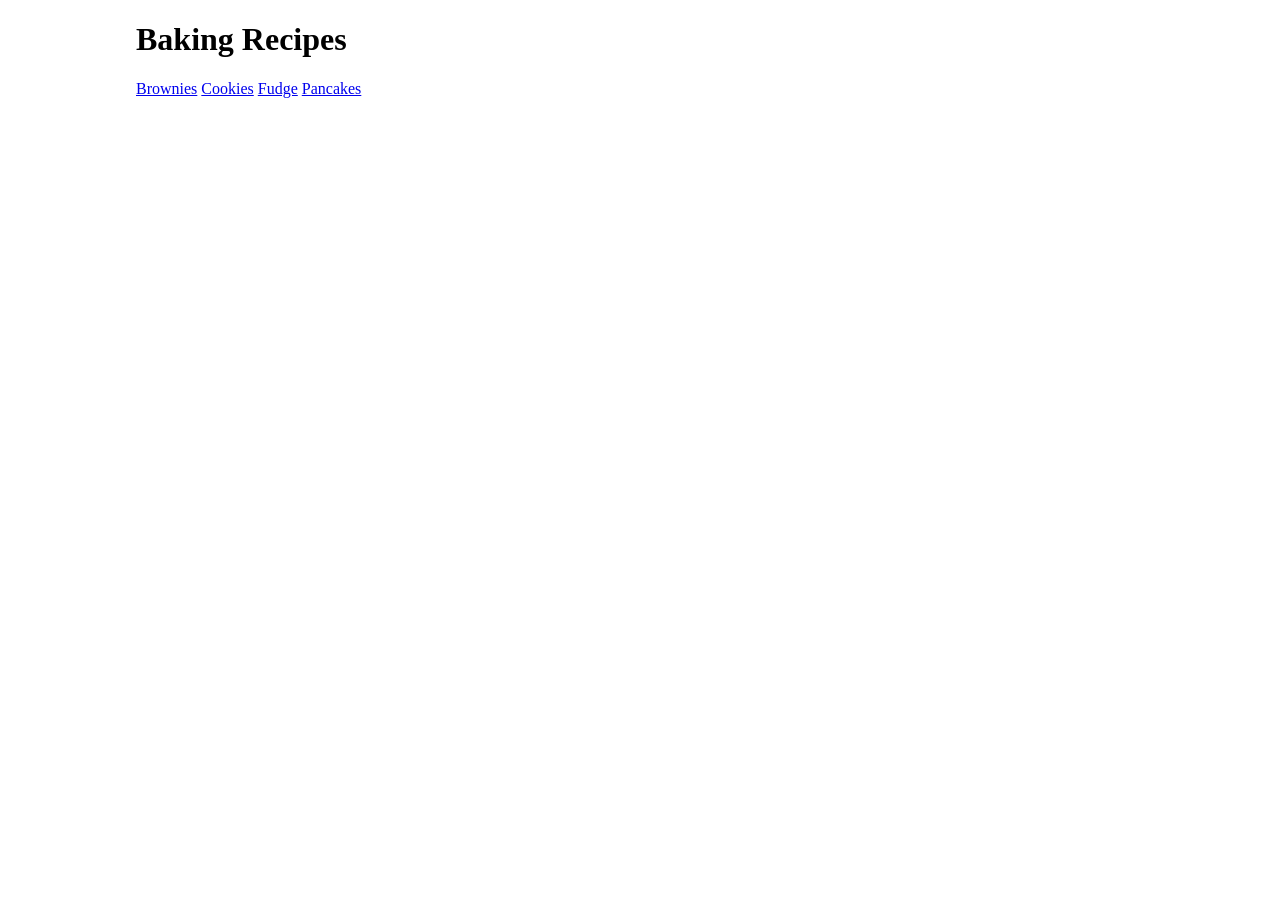
==== index.html @ e3f2d1ed "added css link" ====
<!DOCTYPE html>
<html lang="en">
    <head>
        <link rel="stylesheet" href="styles.css">
        <meta charset="UTF-8">
        <title>Baking Recipes</title>
    </head>
    <body>
        <h1>Baking Recipes</h1>
        <a href="recipes/brownies.html">Brownies</a>
        <a href="recipes/cookies.html">Cookies</a>
        <a href="recipes/fudge.html">Fudge</a>
        <a href="recipes/pancakes.html">Pancakes</a>
    </body>
</html>
---- styles.css ----
html {
    margin: auto;
    width: 80%;
}
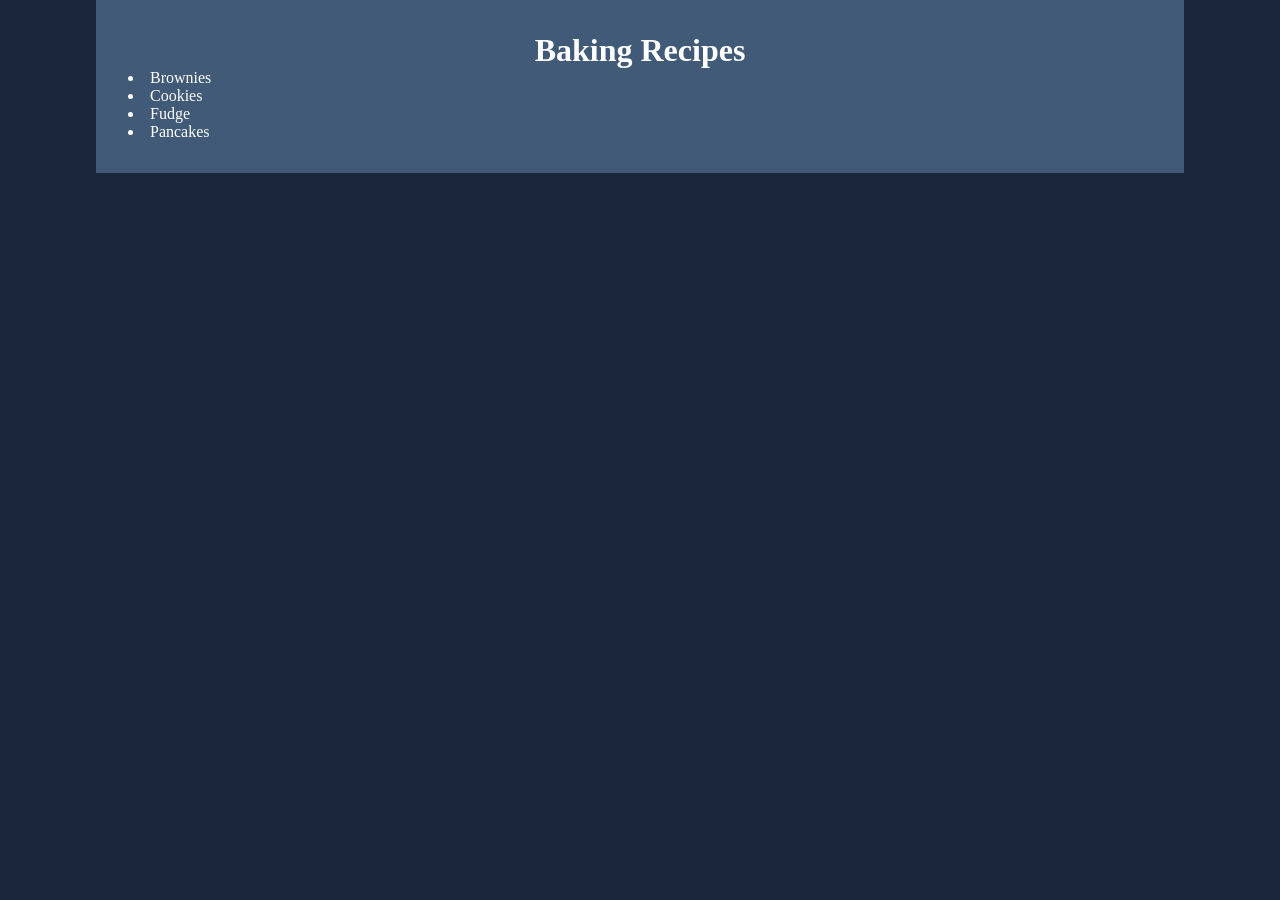
==== commit 2177137a: "turned links into list" ====
--- a/index.html
+++ b/index.html
@@ -7,9 +7,9 @@
     </head>
     <body>
         <h1>Baking Recipes</h1>
-        <a href="recipes/brownies.html">Brownies</a>
-        <a href="recipes/cookies.html">Cookies</a>
-        <a href="recipes/fudge.html">Fudge</a>
-        <a href="recipes/pancakes.html">Pancakes</a>
+        <li><a href="recipes/brownies.html">Brownies</a></li>
+        <li><a href="recipes/cookies.html">Cookies</a></li>
+        <li><a href="recipes/fudge.html">Fudge</a></li>
+        <li><a href="recipes/pancakes.html">Pancakes</a></li>
     </body>
 </html>
--- a/styles.css
+++ b/styles.css
@@ -1,4 +1,19 @@
+/* palette for website: https://coolors.co/palette/0d1b2a-1b263b-415a77-778da9-e0e1dd */
 html {
+    background-color: #1B263B;
+}
+body {
     margin: auto;
     width: 80%;
+    padding: 2em;
+    background-color: #415a77;
+    color: white;
 }
+h1 {
+    margin: 0;
+    text-align: center;
+}
+a {
+    text-decoration: none;
+    color: white;
+}
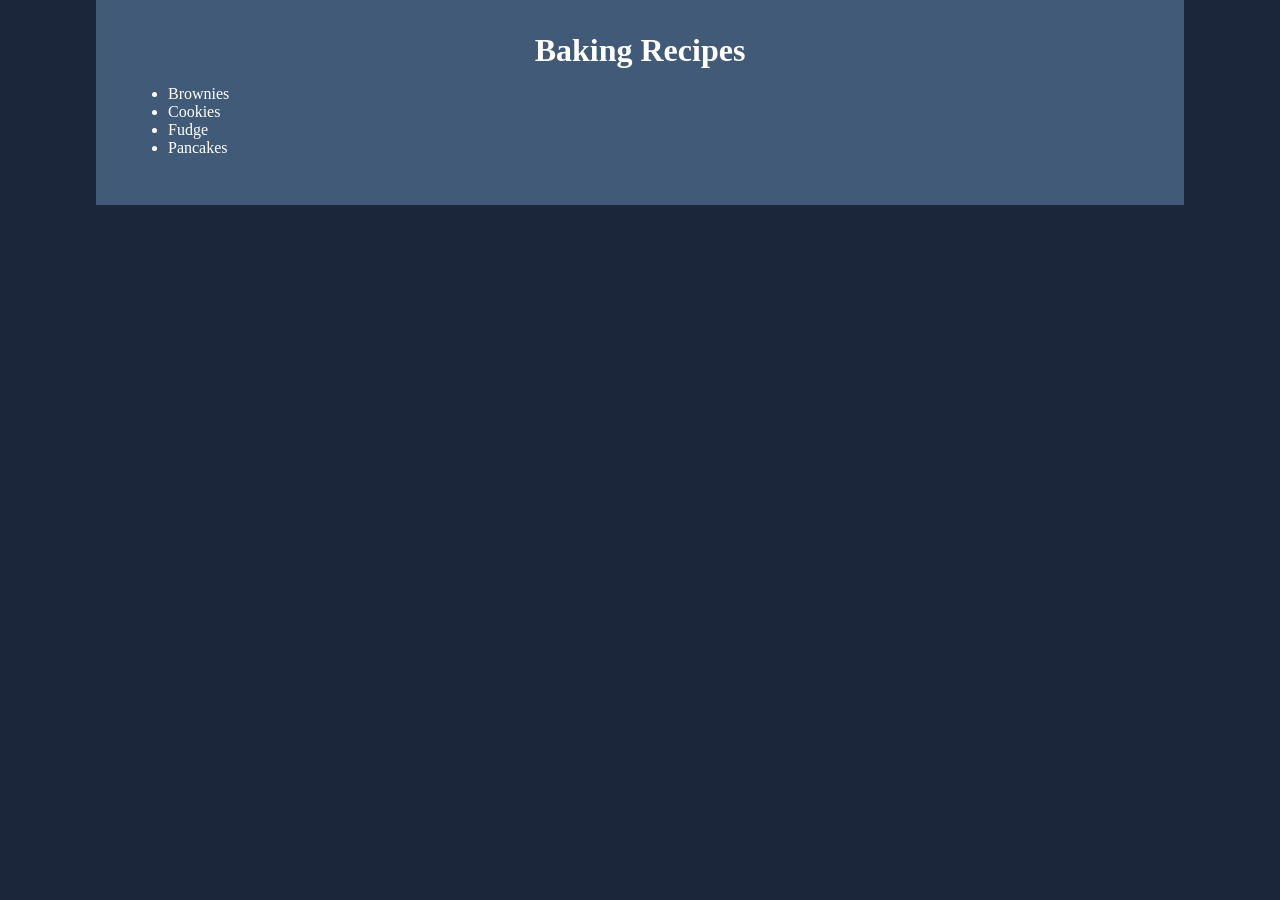
==== commit c0fcdd89: "fixed bad syntax where no ul" ====
--- a/index.html
+++ b/index.html
@@ -7,9 +7,11 @@
     </head>
     <body>
         <h1>Baking Recipes</h1>
-        <li><a href="recipes/brownies.html">Brownies</a></li>
-        <li><a href="recipes/cookies.html">Cookies</a></li>
-        <li><a href="recipes/fudge.html">Fudge</a></li>
-        <li><a href="recipes/pancakes.html">Pancakes</a></li>
+        <ul>
+            <li><a href="recipes/brownies.html">Brownies</a></li>
+            <li><a href="recipes/cookies.html">Cookies</a></li>
+            <li><a href="recipes/fudge.html">Fudge</a></li>
+            <li><a href="recipes/pancakes.html">Pancakes</a></li>
+        </ul>
     </body>
 </html>
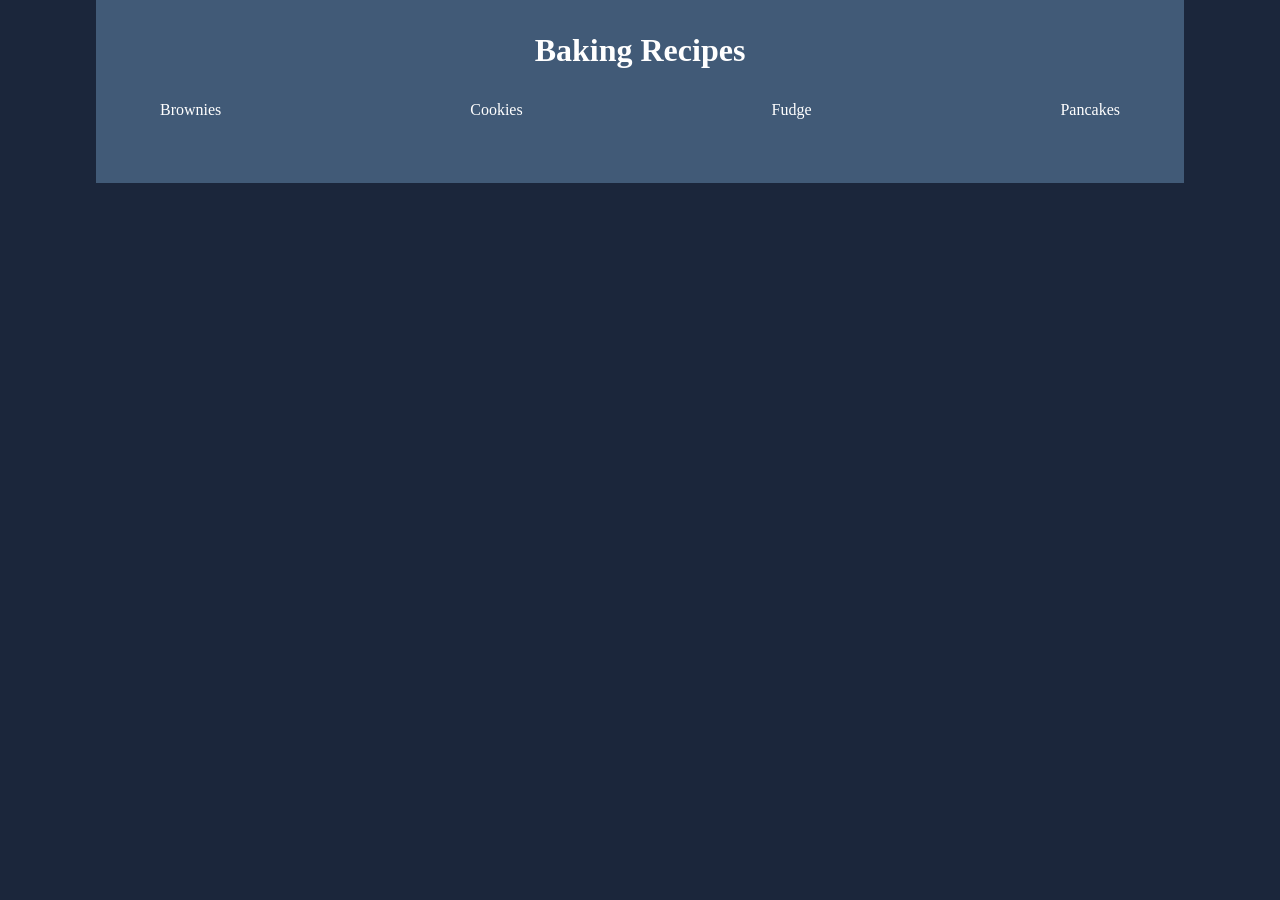
==== commit 2cf607e5: "added flex to index.html" ====
--- a/index.html
+++ b/index.html
@@ -7,11 +7,11 @@
     </head>
     <body>
         <h1>Baking Recipes</h1>
-        <ul>
+        <ul class="clean-list">
             <li><a href="recipes/brownies.html">Brownies</a></li>
-            <li><a href="recipes/cookies.html">Cookies</a></li>
-            <li><a href="recipes/fudge.html">Fudge</a></li>
-            <li><a href="recipes/pancakes.html">Pancakes</a></li>
+            <li class="item"><a href="recipes/cookies.html">Cookies</a></li>
+            <li class="item"><a href="recipes/fudge.html">Fudge</a></li>
+            <li class="item"><a href="recipes/pancakes.html">Pancakes</a></li>
         </ul>
     </body>
 </html>
--- a/styles.css
+++ b/styles.css
@@ -17,3 +17,13 @@
     text-decoration: none;
     color: white;
 }
+.clean-list {
+    display: flex;
+    justify-content: space-between;
+    list-style: none;
+    padding: 2em;
+    margin: 0;
+}
+.item {
+    
+}
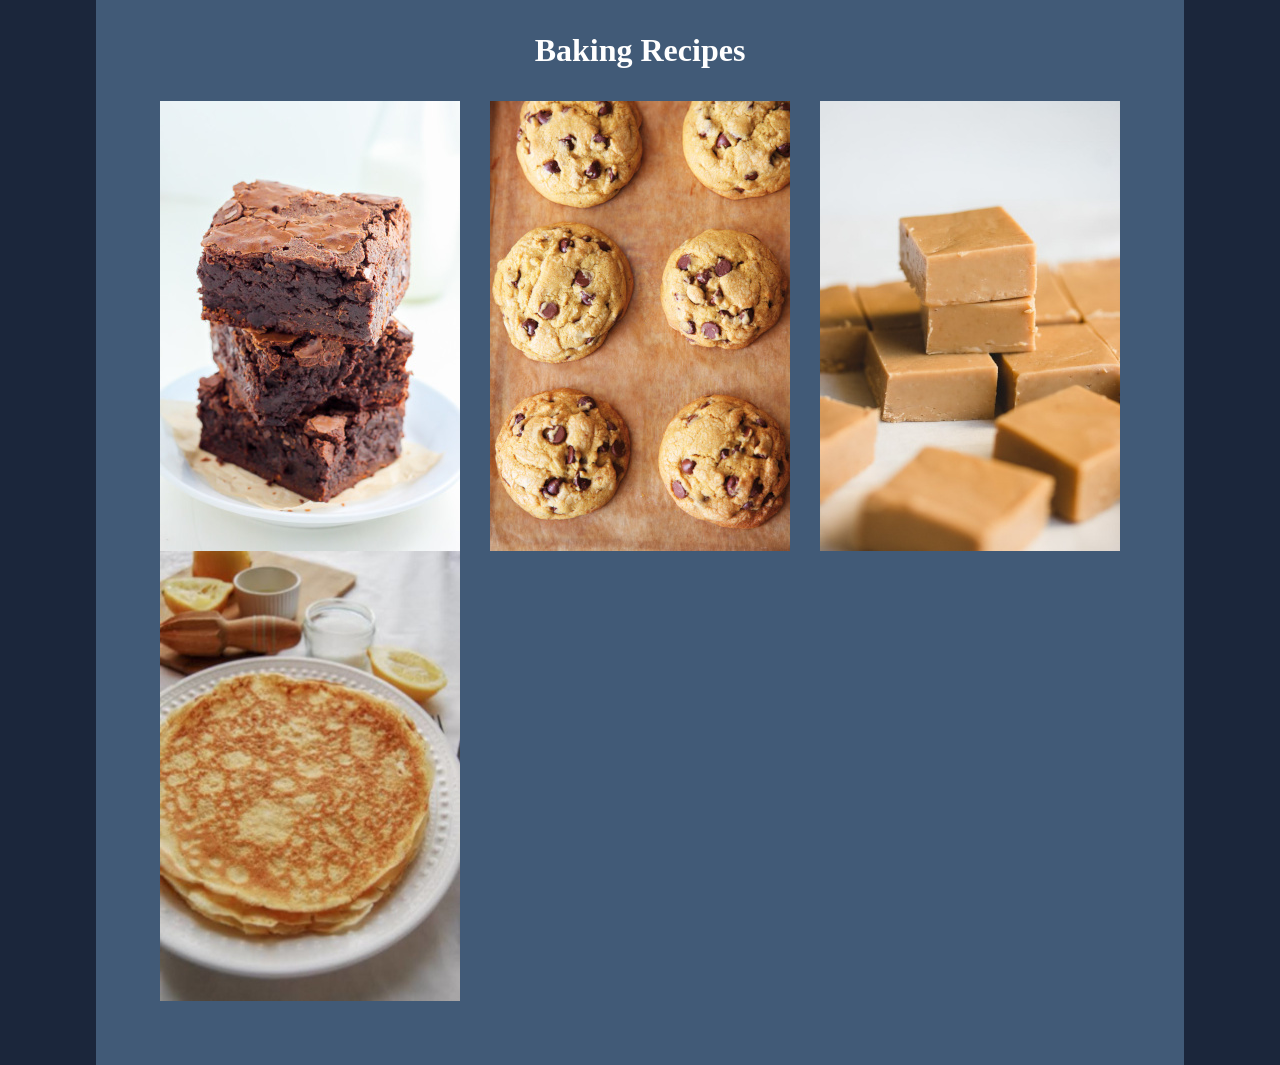
==== commit 8947c04e: "replaced text to images in index" ====
--- a/index.html
+++ b/index.html
@@ -8,10 +8,10 @@
     <body>
         <h1>Baking Recipes</h1>
         <ul class="clean-list">
-            <li><a href="recipes/brownies.html">Brownies</a></li>
-            <li class="item"><a href="recipes/cookies.html">Cookies</a></li>
-            <li class="item"><a href="recipes/fudge.html">Fudge</a></li>
-            <li class="item"><a href="recipes/pancakes.html">Pancakes</a></li>
+            <li class="item"><a href="recipes/brownies.html"><img src="images/brownies.jpg"></a></li>
+            <li class="item"><a href="recipes/cookies.html"><img src="images/cookies.jpg"></a></li>
+            <li class="item"><a href="recipes/fudge.html"><img src="images/fudge.jpg"></a></li>
+            <li class="item"><a href="recipes/pancakes.html"><img src="images/pancakes.jpeg"></a></li>
         </ul>
     </body>
 </html>
--- a/styles.css
+++ b/styles.css
@@ -19,11 +19,14 @@
 }
 .clean-list {
     display: flex;
+    flex-wrap: wrap;
     justify-content: space-between;
     list-style: none;
     padding: 2em;
     margin: 0;
 }
-.item {
-    
+.item img {
+    display: block;
+    text-align: center;
+    display: block;
 }
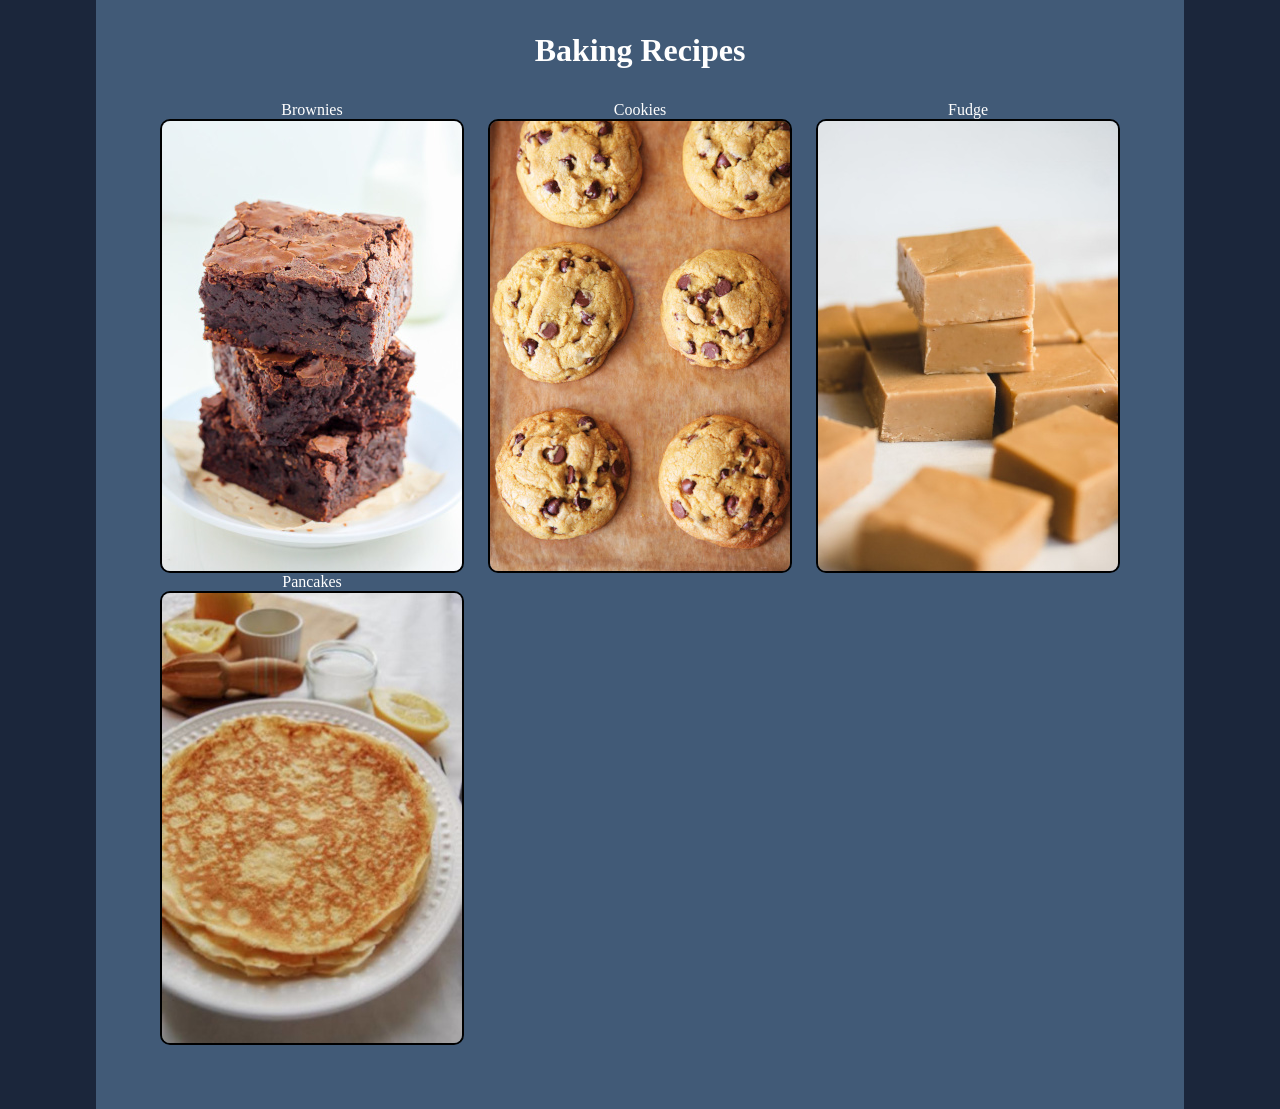
==== commit ccf09ae2: "added titles to images in index" ====
--- a/index.html
+++ b/index.html
@@ -8,10 +8,10 @@
     <body>
         <h1>Baking Recipes</h1>
         <ul class="clean-list">
-            <li class="item"><a href="recipes/brownies.html"><img src="images/brownies.jpg"></a></li>
-            <li class="item"><a href="recipes/cookies.html"><img src="images/cookies.jpg"></a></li>
-            <li class="item"><a href="recipes/fudge.html"><img src="images/fudge.jpg"></a></li>
-            <li class="item"><a href="recipes/pancakes.html"><img src="images/pancakes.jpeg"></a></li>
+            <li class="item"><a href="recipes/brownies.html">Brownies<img src="images/brownies.jpg"></a></li>
+            <li class="item"><a href="recipes/cookies.html">Cookies<img src="images/cookies.jpg"></a></li>
+            <li class="item"><a href="recipes/fudge.html">Fudge<img src="images/fudge.jpg"></a></li>
+            <li class="item"><a href="recipes/pancakes.html">Pancakes<img src="images/pancakes.jpeg"></a></li>
         </ul>
     </body>
 </html>
--- a/styles.css
+++ b/styles.css
@@ -29,4 +29,9 @@
     display: block;
     text-align: center;
     display: block;
+    border: 2px solid black;
+    border-radius: 10px;
 }
+.item {
+    text-align: center;
+}
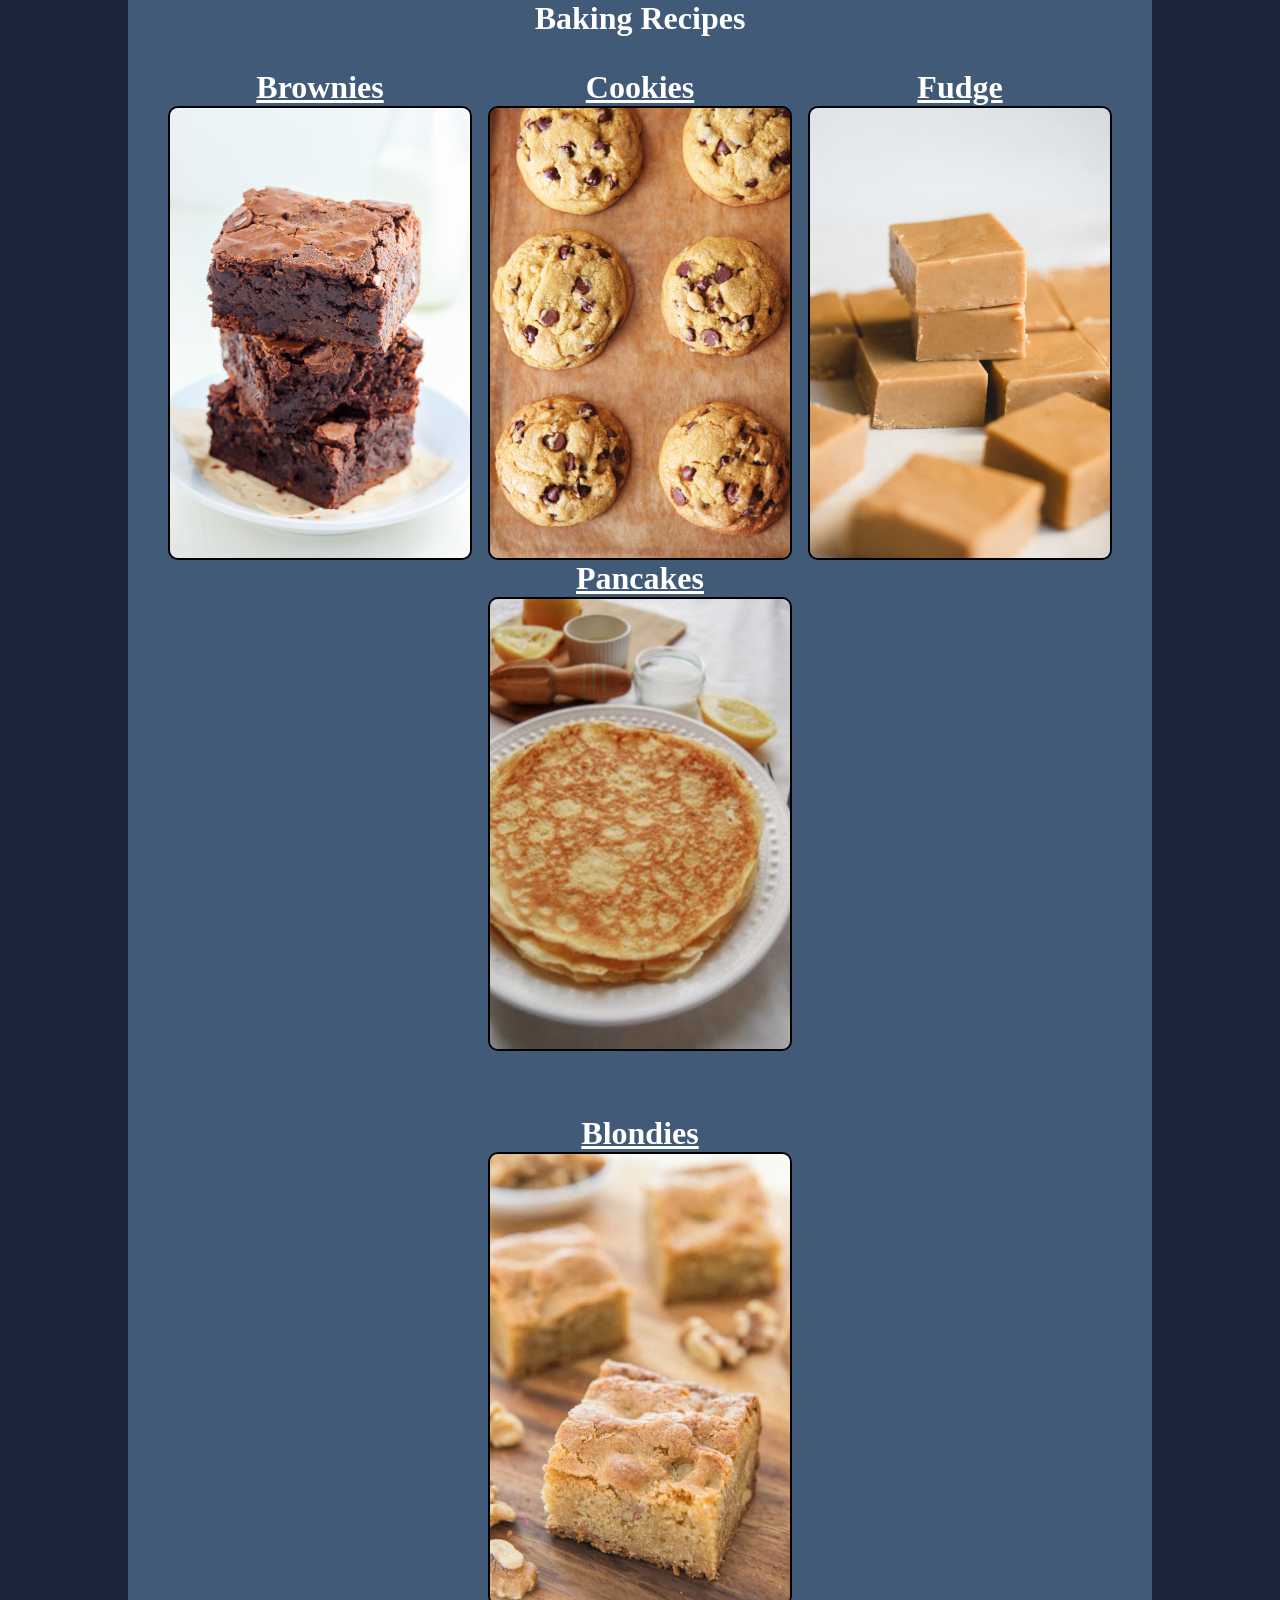
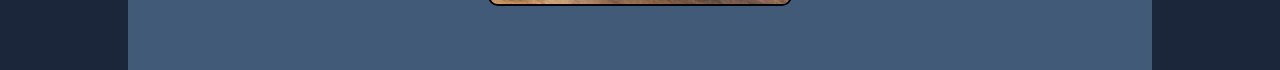
==== commit e99e9197: "added blondies to website" ====
--- a/index.html
+++ b/index.html
@@ -13,5 +13,8 @@
             <li class="item"><a href="recipes/fudge.html">Fudge<img src="images/fudge.jpg"></a></li>
             <li class="item"><a href="recipes/pancakes.html">Pancakes<img src="images/pancakes.jpeg"></a></li>
         </ul>
+        <ul class="clean-list">
+            <li class="item"><a href="recipes/blondies.html">Blondies<img src="images/blondies.jpg"></a></li>
+        </ul>
     </body>
 </html>
--- a/styles.css
+++ b/styles.css
@@ -4,34 +4,67 @@
 }
 body {
     margin: auto;
+    padding: 0 0 2rem 0;
     width: 80%;
-    padding: 2em;
     background-color: #415a77;
+    min-height: 100vh; 
     color: white;
 }
 h1 {
+    text-align: center;
     margin: 0;
-    text-align: center;
 }
 a {
-    text-decoration: none;
     color: white;
 }
 .clean-list {
     display: flex;
+    justify-content: space-around;
     flex-wrap: wrap;
-    justify-content: space-between;
     list-style: none;
+    margin: 0;
     padding: 2em;
-    margin: 0;
+}
+.clean-list a {
+    font-size: 2em;
+    font-weight: bold;
 }
 .item img {
     display: block;
     text-align: center;
-    display: block;
     border: 2px solid black;
     border-radius: 10px;
 }
 .item {
     text-align: center;
 }
+.showcase-image {
+    display: block;
+    margin: auto;
+    border: 2px solid black;
+    border-radius: 20px;
+}
+.home-link{
+    text-align: center;
+    margin: auto;
+    padding: 0.5rem;
+}
+.home-link a {
+    border: 2px solid black;
+    border-radius: 10px;
+    padding: 0.5rem 1rem;
+    background-color: #778DA9;
+}
+.recipe-block {
+    padding: 0 2rem;
+}
+p {
+    margin: 0;
+}
+.title-and-image {
+    background-color: #0D1B2A;
+    margin: 1em;
+    padding: 2em;
+    border: 2px solid black;
+    border-radius: 20px;
+}
